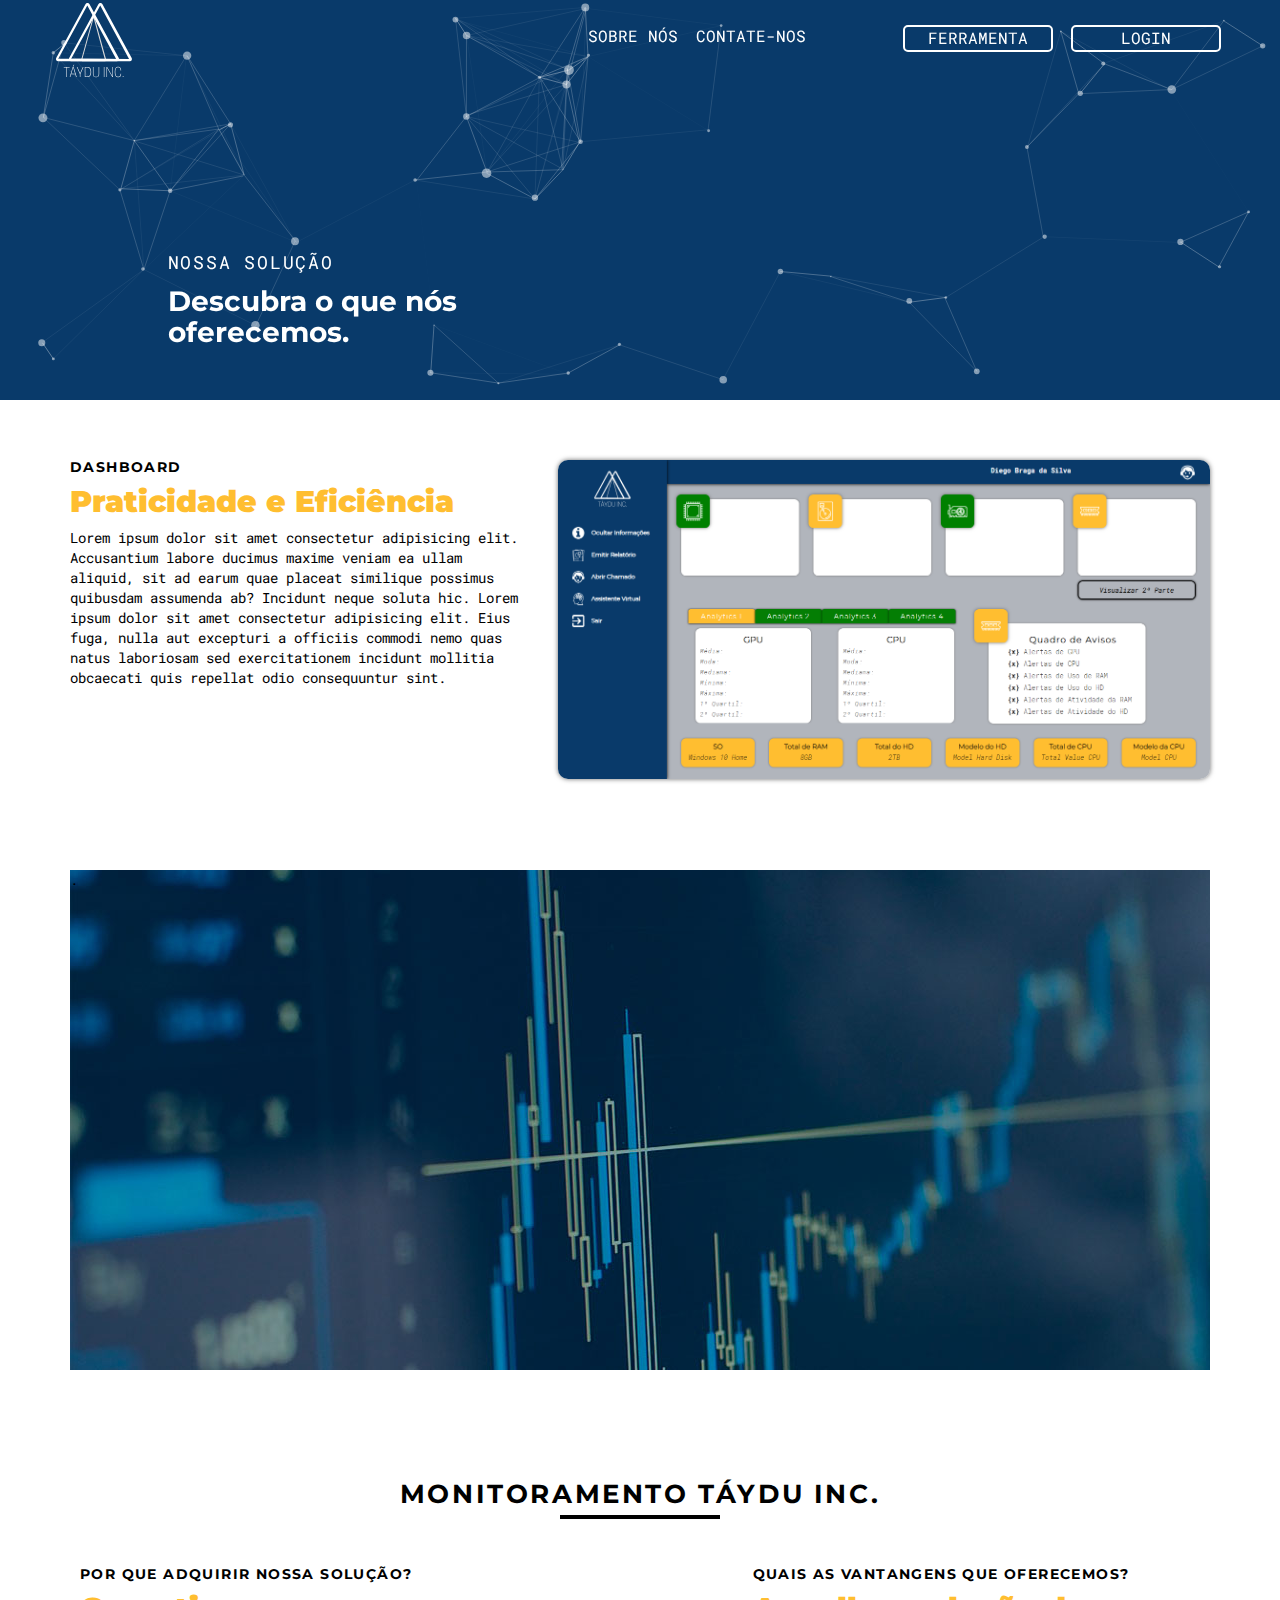
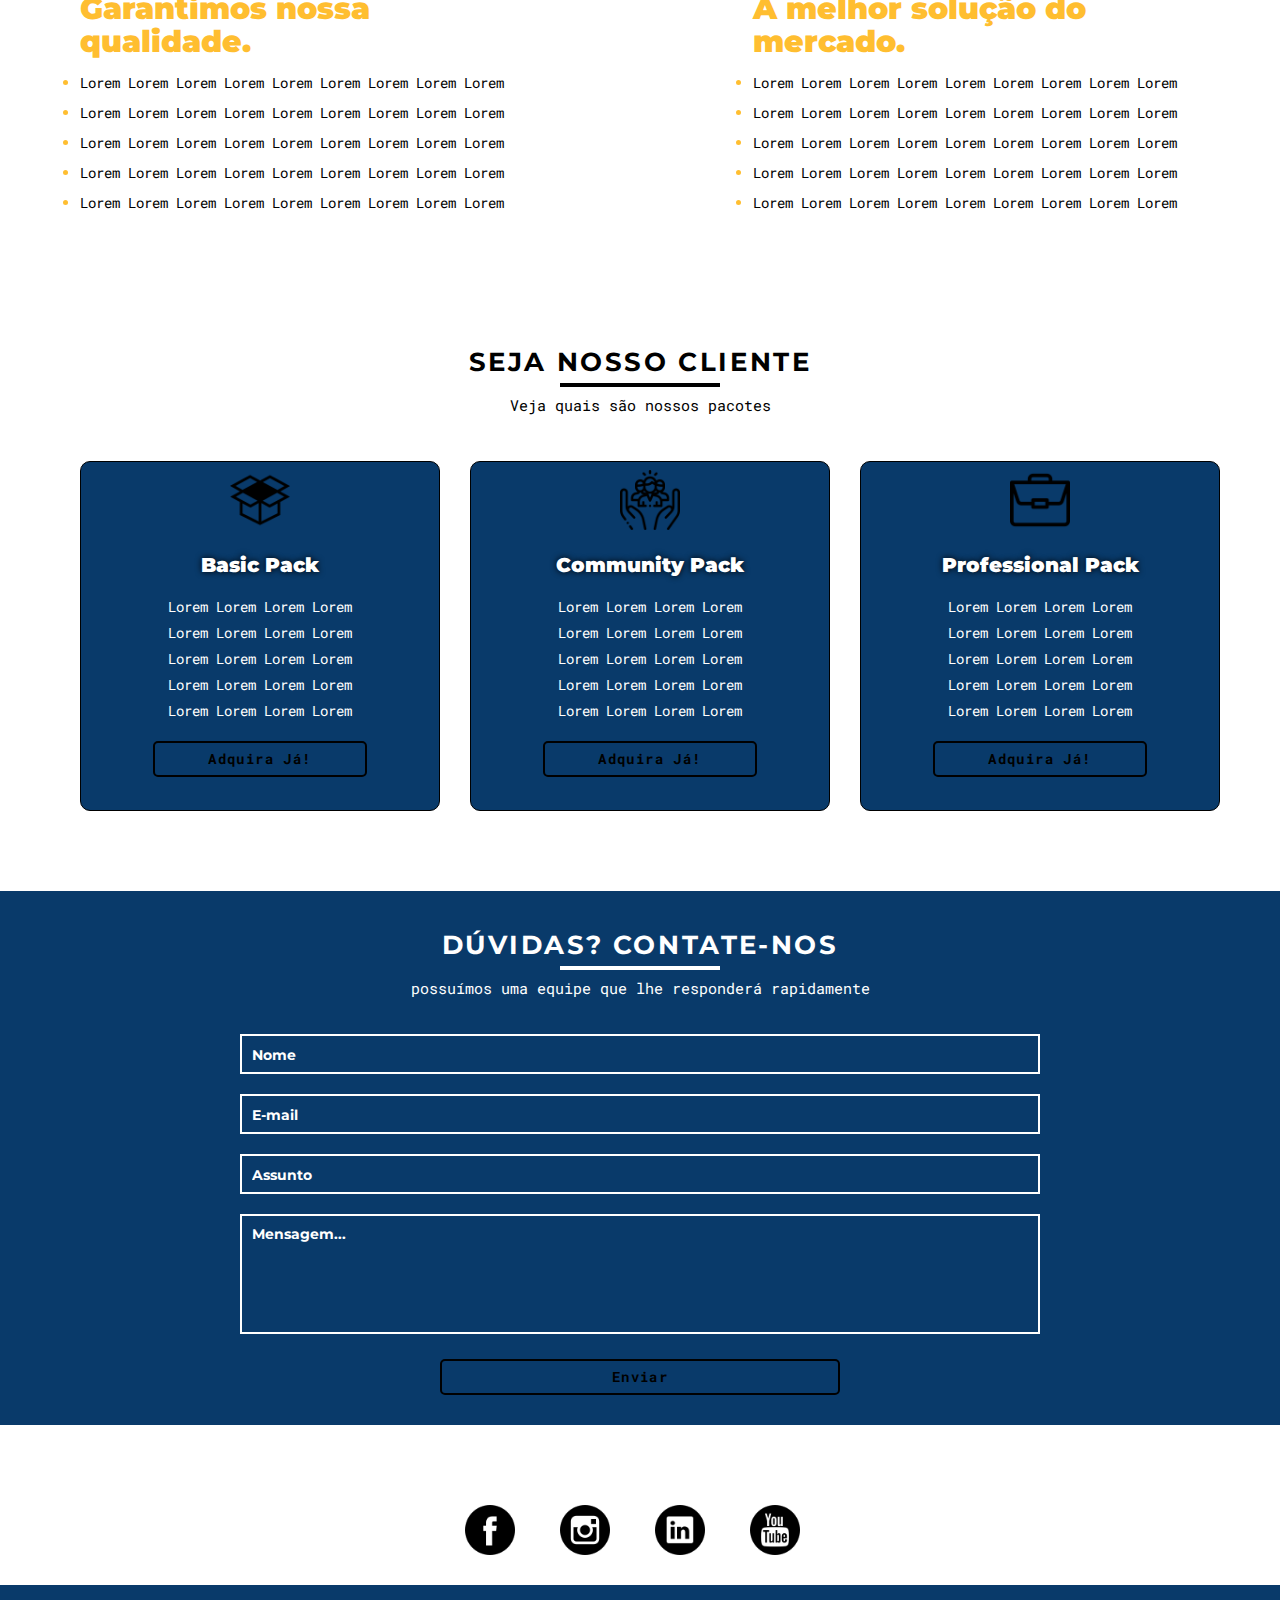
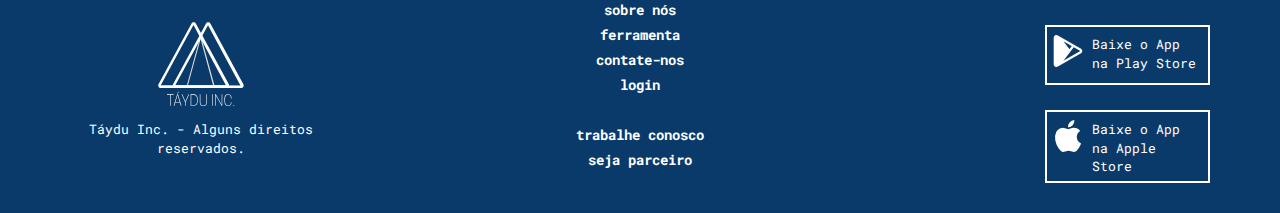
==== ASP.NET - Aplicação Web/TayduInc/TayduInc/our-solution.html @ 2e40c62c "Release PRD" ====
<!DOCTYPE html>
<html lang="pt-br">
    <head>
        <meta charset="utf-8">
        <title>Táydu Inc. - Monitoramento de Hardware</title> 
        <meta name="description" content="">
        <meta property="og:type" content="website">
        <meta property="og:title" content="">
        <meta property="og:url" content="">
        <meta property="og:image" content="">
        <meta name="viewport" content="width=device-width, initial-scale=1.0">
        <meta http-equiv="X-UA-Compatible" content="ie=edge">
        <link rel="apple-touch-icon" sizes="57x57" href="img/favicons/apple-icon-57x57.png">
        <link rel="apple-touch-icon" sizes="60x60" href="img/favicons/apple-icon-60x60.png">
        <link rel="apple-touch-icon" sizes="72x72" href="img/favicons/apple-icon-72x72.png">
        <link rel="apple-touch-icon" sizes="76x76" href="img/favicons/apple-icon-76x76.png">
        <link rel="apple-touch-icon" sizes="114x114" href="img/favicons/apple-icon-114x114.png">
        <link rel="apple-touch-icon" sizes="120x120" href="img/favicons/apple-icon-120x120.png">
        <link rel="apple-touch-icon" sizes="144x144" href="img/favicons/apple-icon-144x144.png">
        <link rel="apple-touch-icon" sizes="152x152" href="img/favicons/apple-icon-152x152.png">
        <link rel="apple-touch-icon" sizes="180x180" href="img/favicons/apple-icon-180x180.png">
        <link rel="icon" type="image/png" sizes="192x192"  href="img/favicons/android-icon-192x192.png">
        <link rel="icon" type="image/png" sizes="32x32" href="img/favicons/favicon-32x32.png">
        <link rel="icon" type="image/png" sizes="96x96" href="img/favicons/favicon-96x96.png">
        <link rel="icon" type="image/png" sizes="16x16" href="img/favicons/favicon-16x16.png">
        <link href="https://fonts.googleapis.com/css?family=Montserrat:300,700i|Roboto+Mono:300,300i,700" rel="stylesheet">
        <script src="http://ajax.googleapis.com/ajax/libs/jquery/1.8.3/jquery.min.js"></script>
        <link rel="stylesheet" href="https://maxcdn.bootstrapcdn.com/bootstrap/3.3.7/css/bootstrap.min.css" integrity="sha384-BVYiiSIFeK1dGmJRAkycuHAHRg32OmUcww7on3RYdg4Va+PmSTsz/K68vbdEjh4u" crossorigin="anonymous">
        <link rel="stylesheet" type="text/css" href="css/normalize.css">
        <link rel="stylesheet" type="text/css" href="css/reset.css">
        <link rel="stylesheet" type="text/css" href="css/animate.css">
        <link rel="stylesheet" type="text/css" href="css/our-solution.css">
        <link rel="stylesheet" type="text/css" href="css/canvas.css">
    </head>
    
    <body>

        <header>
            <div class="container-fluid">

                <div class="navbar navbar-inverse navbar-fixed-top header-menu-mobile" role="navigation" style="display: none;">
                    <div class="container">
                        <div class="navbar-header">
                            <button type="button" class="navbar-toggle navbar-btn" data-toggle="collapse" data-target=".navbar-collapse">
                                <span class="sr-only"> Toggle navigation </span>
                                <span class="icon-bar"></span>
                                <span class="icon-bar"></span>
                                <span class="icon-bar"></span>
                            </button>
                            <a class="navbar-brand" href="#"><p class="logotipo-mobile"></p></a>
                        </div>
                        
                        <div class="collapse navbar-collapse navbar-style">
                            <ul class="nav navbar-nav">
                                <li>
                                    <a href="about-us.html" class="visible-xs" data-toggle="collapse" data-target=".navbar-collapse">sobre nós</a>
                                </li>
                                
                                <li>
                                    <a href="#contate-nos" class="visible-xs" data-toggle="collapse" data-target=".navbar-collapse">contate-nos</a>
                                </li>
                                
                                <li class="active">
                                    <a href="#particles-js" class="visible-xs" data-toggle="collapse" data-target=".navbar-collapse">ferramenta</a>
                                </li>
                                
                                <li>
                                    <a href="RegisterPage.html" class="visible-xs" data-toggle="collapse" data-target=".navbar-collapse">login</a>
                                </li>
                            </ul>
                        </div>
                    </div>
                </div>
                
                <div class="row">
                    <div class="col-lg-12 col-xs-12 header-menu" class="fixar" id="header-menu">
                    <nav>
                        <div class="col-lg-2 col-xs-1 logotipo">
                            <a href="index.html"><img src="img/reutilizavel/logotipo-p&b.svg" alt="Táydu Logotipo"></a>
                        </div>
                        
                        <div class="col-md-5 col-lg-3 col-xs-5 col-md-offset-0 col-lg-offset-3 ">
                            <ul>
                                <li><a href="about-us.html"> sobre nós </a></li>
                                <li><a href="#contate-nos"> contate-nos </a></li>
                            </ul>
                        </div>
                        
                        <div class="col-md-5 col-lg-4 col-xs-6 ">
                            <ul>
                                <a href="#particles-js"><li class="link-effect"> ferramenta </li></a>
                                <a href="RegisterPage.html"><li class="link-effect"> login </li></a>
                            </ul>
                        </div>
                    </nav>
                </div>
            </div>
        </div>
    </header>

    <div id="particles-js">
        <section class="introducao-canvas">
            <div class="container">
                <div class="row">
                    <div class="col-lg-5 col-lg-offset-1">
                        <div class="introducao-canvas_texts">
                            <p> Nossa solução </p>
                            <h1> Descubra o que nós oferecemos. </h1>                    
                        </div>                    
                    </div>
                </div>
            </div>
        </section>
    </div>

    <section class="introducao-dashboard">
        <div class="container">
            <div class="row">
                <div class="col-lg-5">
                    <div class="introducao-dashboard_texts">
                        <h2 class="our-solution-h2"> Dashboard </h2>
                        <h3 class="our-solution-h3"> Praticidade e Eficiência </h3>
                        <p> Lorem ipsum dolor sit amet consectetur adipisicing elit. Accusantium labore ducimus maxime veniam ea ullam aliquid, sit ad earum quae placeat similique possimus quibusdam assumenda ab? Incidunt neque soluta hic. Lorem ipsum dolor sit amet consectetur adipisicing elit. Eius fuga, nulla aut excepturi a officiis commodi nemo quas natus laboriosam sed exercitationem incidunt mollitia obcaecati quis repellat odio consequuntur sint. </p>
                    </div>
                </div>

                <div class="col-lg-7">
                    <div class="apresentacao-dashboard">
                        <img src="img/dashboard-image.png" alt="Ilustração da Dashboard" />
                    </div>
                </div>
            </div>
        </div>
    </section>

    <section class="box-image-1">
        <div class="container">
            <div class="row">
                <div class="col-lg-12">
                    <div class="image-1">
                        .
                    </div>
                </div>
            </div>
        </div>
    </section>

    <section class="motivos-vantagens">
        <div class="container">
            <div class="row">
                <div class="col-lg-12">
                    <div class="row">
                        <div class="col-lg-6 col-lg-offset-3 title">
                            <h2 class="heading"> Monitoramento Táydu Inc. </h2>
                        </div>
                    </div>                    
                    <div class="row">
                        <div class="col-xs-12 col-lg-5">
                            <div class="motivos">
                                <h2 class="our-solution-h2"> Por que adquirir nossa solução? </h2>
                                <h3 class="our-solution-h3"> Garantimos nossa qualidade. </h3>
                                <div class="list">
                                    <ul>
                                        <li><a> Lorem Lorem Lorem Lorem Lorem Lorem Lorem Lorem Lorem </a></li>
                                        <li><a> Lorem Lorem Lorem Lorem Lorem Lorem Lorem Lorem Lorem </a></li>
                                        <li><a> Lorem Lorem Lorem Lorem Lorem Lorem Lorem Lorem Lorem </a></li>
                                        <li><a> Lorem Lorem Lorem Lorem Lorem Lorem Lorem Lorem Lorem </a></li>
                                        <li><a> Lorem Lorem Lorem Lorem Lorem Lorem Lorem Lorem Lorem </a></li>
                                    </ul>
                                </div>
                            </div>
                        </div>
                        <div class="col-xs-12 col-lg-5 col-lg-offset-2">
                            <div class="vantagens">
                                <h2 class="our-solution-h2"> Quais as vantangens que oferecemos? </h2>
                                <h3 class="our-solution-h3"> A melhor solução do mercado. </h3>
                                <div class="list">
                                    <ul>
                                        <li><a> Lorem Lorem Lorem Lorem Lorem Lorem Lorem Lorem Lorem </a></li>
                                        <li><a> Lorem Lorem Lorem Lorem Lorem Lorem Lorem Lorem Lorem </a></li>
                                        <li><a> Lorem Lorem Lorem Lorem Lorem Lorem Lorem Lorem Lorem </a></li>
                                        <li><a> Lorem Lorem Lorem Lorem Lorem Lorem Lorem Lorem Lorem </a></li>
                                        <li><a> Lorem Lorem Lorem Lorem Lorem Lorem Lorem Lorem Lorem </a></li>
                                    </ul>
                                </div>
                            </div>
                        </div>
                    </div>
                </div>
            </div>
        </div>
    </section>

    <section class="pacotes-dms">
        <div class="container">
            <div class="row">
                <div class="col-lg-12 col-xs-12">
                    <h2 class="heading"> seja nosso cliente </h2>
                    <p class="paragraph"> Veja quais são nossos pacotes </p>
                </div>
            </div>

            <div class="row">
                <div class="col-sm-12 col-lg-12 col-xs-12">
                    <div class="row">

                        <div class="col-xs-12 col-sm-4 col-lg-4">
                            <div class="packages">
                                <img src="img/reutilizavel/basic-pack.png" alt="Basic Pack Reference">
                                <h4> Basic Pack</h4>
                                <ul>
                                    <li> Lorem Lorem Lorem Lorem </li>
                                    <li> Lorem Lorem Lorem Lorem</li>
                                    <li> Lorem Lorem Lorem Lorem</li>
                                    <li> Lorem Lorem Lorem Lorem</li>
                                    <li> Lorem Lorem Lorem Lorem</li>
                                </ul>
                                <button type="button" class="btn btn-color"> Adquira Já! </button>
                            </div>
                        </div>
                        
                        <div class="col-xs-12 col-sm-4 col-lg-4">
                            <div class="packages">
                                <img src="img/reutilizavel/community-pack.png" alt="Community Pack Reference">
                                <h4> Community Pack</h4>
                                    <ul>
                                        <li> Lorem Lorem Lorem Lorem </li>
                                        <li> Lorem Lorem Lorem Lorem</li>
                                        <li> Lorem Lorem Lorem Lorem</li>
                                        <li> Lorem Lorem Lorem Lorem</li>
                                        <li> Lorem Lorem Lorem Lorem</li>
                                    </ul>
                                <button type="button" class="btn btn-color"> Adquira Já! </button>
                            </div>
                        </div>
                        
                        <div class="col-xs-12 col-sm-4 col-lg-4">

                            <div class="packages">
                                <img src="img/reutilizavel/professional-pack.png" alt="Professional Pack Reference">
                                <h4> Professional Pack</h4>
                                <ul>
                                    <li> Lorem Lorem Lorem Lorem </li>
                                    <li> Lorem Lorem Lorem Lorem</li>
                                    <li> Lorem Lorem Lorem Lorem</li>
                                    <li> Lorem Lorem Lorem Lorem</li>
                                    <li> Lorem Lorem Lorem Lorem</li>
                                </ul>
                                <button type="button" class="btn btn-color"> Adquira Já! </button>
                            </div>
                        </div>

                    </div>
                </div>
            </div>
        </div>
    </section>

    <section class="call-to-action" id="contate-nos">
        <div class="container">
            <div class="row">
                <div class="col-lg-12 col-xs-12">
                    <h2 class="heading heading-color"> Dúvidas? Contate-nos </h2>
                    <p class="paragraph paragraph-color"> possuímos uma equipe que lhe responderá rapidamente </p>
                </div>
            </div>

            <form id="form">

                <div class="row">
                    <div class="col-lg-12 col-xs-12">
                        <div class="form_box">
                            <input class="input nome" type="text" name="txtNome" placeholder="Nome">
                            <input class="input" type="text" name="txtEmail" placeholder="E-mail">
                        </div>

                        <div class="form_box">
                            <input class="input" type="text" name="txtAssunto" placeholder="Assunto">
                        </div>
                        
                        <div class="form_box">
                            <textarea class="textarea" placeholder="Mensagem..."></textarea>
                        </div>
                        
                        <div class="form_box">
                            <button type="button" class="btn btn-color" style="width: 50%;"> Enviar </button>
                        </div>
                    </div>
                </div>
            </form>
        </div>
    </section>

    <footer>

        <section class="redes-sociais">
            <div class="container">
                <div class="row">
                    <div class="col-lg-12 col-xs-12">

                        <div class="col-lg-1 col-sm-2 col-xs-3 col-sm-offset-2 col-lg-offset-4 ">
                            <div class="redes-sociais_icon">
                                <a href="http://facebook.com.br" target="_blank"><img src="img/reutilizavel/facebook.png" alt="Facebook"></a>
                            </div>
                        </div>

                        <div class="col-lg-1 col-sm-2 col-xs-3">
                            <div class="redes-sociais_icon">
                                <a href="#" target="_blank"><img src="img/reutilizavel/instagram.png" alt="Instagram"></a>
                            </div>
                        </div>

                        <div class="col-lg-1 col-sm-2 col-xs-3">
                            <div class="redes-sociais_icon">
                                <a href="#" target="_blank"><img src="img/reutilizavel/linkedin.png" alt="LinkedIn"></a>
                            </div>
                        </div>

                        <div class="col-lg-1 col-sm-2 col-xs-3">
                            <div class="redes-sociais_icon">
                                <a href="#" target="_blank"><img src="img/reutilizavel/youtube.png" alt="YouTube"></a>
                            </div>
                        </div>

                    </div>
                </div>
            </div>
        </section>

        <section class="footer-increment">
            <div class="container">
                <div class="row">
                    <div class="col-lg-3 col-xs-6">
                        <div class="logotipo-footer">
                            <a href="index.html"><img src="img/reutilizavel/logotipo-p&b.svg" alt="Táydu Logotipo"></a>
                        </div>

                        <div class="copyright">
                            <p> Táydu Inc. - Alguns direitos reservados. </p>
                        </div>
                    </div>
                    <div class="col-lg-6 col-xs-6">
                        <div class="footer-links">
                            <ul>
                                <a href="about-us.html"><li> sobre nós </li></a>
                                <a href="#particles-js"><li> ferramenta </li></a>
                                <a href="#contate-nos"><li> contate-nos </li></a>
                                <a href="RegisterPage.html"><li> login </li></a>
                                <li>&nbsp</li>
                                <a href="#"><li> trabalhe conosco </li></a>
                                <a href="#"><li> seja parceiro </li></a>
                            </ul>
                        </div>
                    </div>
                    <div class="col-lg-2 col-sm-4 col-xs-7 col-xs-offset-2 col-sm-offset-4 col-lg-offset-1">
                        <a href="#"><div class="footer_box play-store">
                            </a><p> Baixe o App na Play Store </p>
                        </div></a>

                        <a href="#"><div class="footer_box apple">
                            <p> Baixe o App na Apple Store </p>
                        </div></a>

                    </div>
                </div>
            </div>
        </section>

    </footer>
        
    <div class="smoothscroll-top">
        <span class="scroll-top-inner">
            <img src="img/reutilizavel/goTop-arrow-yellow.svg" alt="Go Top">
        </span>
    </div>

    <script type="text/javascript" src="js/jquery-3.1.1.min.js"></script>
    <script src="https://maxcdn.bootstrapcdn.com/bootstrap/3.3.7/js/bootstrap.min.js"></script>
    <script type="text/javascript" src="js/app.js"></script>
    <script src="js/particles.js"></script>
    <script src="js/app-canvas.js"></script>

    </body>    
</html>
---- ASP.NET - Aplicação Web/TayduInc/TayduInc/css/our-solution.css ----
/* CONTEÚDOS GERAIS */

body {
    font-family: 'Roboto Mono', monospace;
    font-size: 14px;
    color: #000;
    background-color: #fff;
}

h1, h2, h3, h4, h5, h6, span {
    font-family: 'Montserrat', sans-serif;
    font-size: 18px;
}

.our-solution-h2 {
    text-transform: uppercase;
    letter-spacing: .1em;
    font-weight: bold;
    font-size: 14px;   
    text-align: left !important; 
}

.our-solution-h3 {
    margin: 10px 0;
    font-size: 30px;
    color: #ffbe30;
    font-weight: 900;
    text-align: left !important;
}

/*
TAGS
*/

.btn {
    position: relative;
    border: 2px solid #fff;
    border-radius: 5px;
    text-emphasis: none;
    color: #000;
    text-emphasis: uppercase;
    letter-spacing: .1em;
}

.btn:hover {
    transition: all 1s ease;
    background: #093a6a;
    border: 2px solid #000;
    color: #fff;
}

.btn.btn-color {
    position: relative;
    width: 60%;
    font-weight: 800;
    background: transparent;
    border: 2px solid #000;
    margin-top: 20px;
}

.btn.btn-color:hover {
    transition: all 0.5s ease-out;
    background: #fff;
    box-shadow: 0 0 10px #fff;
    color: #000;
}

.heading {
    position: relative;
    display: inline-block;
    text-transform: uppercase;
    letter-spacing: .1em;
    font-family: 'Montserrat', sans-serif;
    font-size: 26px;
    font-weight: bold;
    color: #000;
    margin-top: 10px;
}

.heading:after {
    content: "";
    display: block;
    width: 160px;
    height: 4px;
    background: #000;
    margin: 6px auto 8px auto;
}

.heading.heading-color {
    padding-top: 20px;
    margin-top: 20px;
    color: #fff;
}

.heading.heading-color:after {
    background: #fff;
}

.paragraph {
    position: relative;
    font-size: 15px;
    color: #000;
    margin-bottom: 15px;
}

.paragraph.paragraph-color {
    color: #fff;
}


/* JS EFFECT HEADER */

.fixar {
    position: fixed !important;
    background: #093a6a !important;
    border-bottom: 1px solid black;
}


/* HEADER MENU - DESKTOP */

.logotipo img {
    position: relative;
    width: 80px;
    height: 80px;
    margin-left: -50px;
}

.header-menu, .header-menu-mobile {
    position: absolute;
    top: 0;
    z-index: 9999;
    min-height: 70px;
    height: auto;
    text-align: center;
    background: transparent;
}

.header-menu ul li {
    font-size: 16px;
    display: inline-block;
    text-transform: uppercase;
    margin: 25px 0 0 10px;
}

.header-menu ul li a {
    text-decoration: none;
    color: #fff;
    cursor: pointer;
}

.header-menu ul li a:hover {
    color: #ffbe30;
}

.link-effect {
    border: 2px solid #fff;
    border-radius: 5px;
    width: 150px;
    text-decoration: none;
    color: #fff;
}

header .link-effect:hover {
    transition: all .5s ease;
    border: 2px solid #ffbe30;
    color: #ffbe30;
    animation: pulse 0.5s;
}


/* HEADER MENU - MOBILE */

.header-menu-mobile {
    border: none;
    min-height: 55px;
}

.logotipo-mobile {
    margin-top: -10px;
}

.logotipo-mobile:after {
    content: "";
    display: block;
    background: url("../img/reutilizavel/logotipo-p&b-mobile.svg");
    background-repeat: no-repeat;
    width: 55px;
    height: 55px;
    float: left;
    top: -10px;
}


.navbar-btn {
    background: transparent !important;
    border: 1px solid #fff !important;
}

.navbar-btn:hover {
    background: #ffbe30 !important;
}

.navbar-style {
    text-align: center !important;
}

.navbar-style ul li a {
    color: #fff !important;
    font-family: 'Montserrat', sans-serif;
    font-size: 14px;
    font-weight: 600;
    text-transform: uppercase !important;
}

.navbar-style ul li:hover {
    transition: all .5s ease;
    background: #ffbe30;
}

.active-style {
    background: #ffbe30 !important;
}


/* INTRODUÇÃO CANVAS */

.intruducao-canvas {
    position: relative;
    background-color: red;  
}

.introducao-canvas_texts {
    position: absolute;
    margin-top: 250px;
}

.introducao-canvas_texts p {
    text-transform: uppercase;
    color: #fff;
    font-size: 18px;
    letter-spacing: .1em;
}

.introducao-canvas_texts h1 {
    margin-top: 10px;
    font-size: 28px;
    color: #fff;
    font-weight: bold;
}


/* INTRODUÇÃO DASHBOARD */

.introducao-dashboard {
    margin-top: 60px;
    min-height: 350px;
    height: auto;
}


.apresentacao-dashboard img{
    width: 100%;
    height: 100%;
    border-radius: 10px;
    box-shadow: 0 0 5px rgb(110, 110, 110);
}


/* BOX IMAGE */

.box-image-1 {
    margin-top: 60px;
}

.image-1 {
    background-image: url("../img/backgrounds/box-image-3.jpg");
    background: cover;
    min-height: 500px;
    height: auto;
}


/* MOTIVOS E VANTAGENS */

.motivos-vantagens {
    margin-top: 100px;
    margin-bottom: 100px;
}

.motivos {
    margin-left: 10px;
}


.title {
    text-align: center;
    margin-bottom: 40px;
}

.list ul a {
    text-decoration: none;
    color: #000;
    line-height: 30px;
}

.list li {
    list-style: disc;
    color: #ffbe30;
}


/* PACOTES DMS */

.pacotes-dms {
    margin-top: 60px;
    padding-top: 20px;
    text-align: center;
    min-height: 450px;
    height: auto;
}

.packages {
    background: #093a6a;
    border-radius: 10px;
    border: 1px solid #000;
    width: 100%;
    float: left;
    height: 350px;
    margin: 30px 0 0 10px;
}

.packages img {
    width: 70px;
    height: 70px;
    margin-top: 3px;
    padding: 5px;
}

.packages h4 {
    font: 20px/27px 'Montserrat', sans-serif;
    font-weight: 900;
    text-shadow: 0 0 6px #000;
    color: #fff;
    padding: 12px 0;
}

.packages ul li {
    margin-top: 6px;
    color: #fff;
}


/* CALL-TO-ACTION */

.call-to-action {
    width: 100%;
    margin-top: 80px;
    background: #093a6a;
    min-height: 480px;
    height: auto;
    text-align: center;
    padding-bottom: 30px;
}

#form {
    width: 800px;
    margin: 0 auto;
    text-align: center;
}

.form_box {
    width: 100%;
}

.form_box {
    position: relative;
}

.input, .textarea {
    z-index: 99;
    width: 100%;
    margin-top: 20px;
    background: transparent;
    border: 2px solid #fff;
    height: 40px;
    padding-left: 10px;
    color: #fff;
}

.form_box-wrap {
    margin-left: 10%;
}

.textarea {
    resize: none;
    height: 120px;
    padding: 10px;
}

/*
PLACEHOLDERS
*/

.input::-webkit-input-placeholder, .textarea::-webkit-input-placeholder {
    color: #fff;
    font-family: 'Montserrat', sans-serif;
    font-weight: 700;
}

.input::-moz-placeholder, .textarea::-moz-placeholder { /* Firefox 19+ */
    color: #fff;
    font-family: 'Montserrat', sans-serif;
    font-weight: 700;
}

.input:-ms-input-placeholder, .textarea:-ms-input-placeholder { /* IE 10+ */
    color: #fff;
    font-family: 'Montserrat', sans-serif;
    font-weight: 700;
}

.input:-moz-placeholder, .textarea:-moz-placeholder { /* Firefox 18- */
    color: #fff;
    font-family: 'Montserrat', sans-serif;
    font-weight: 700;
}


/* FOOTER */

/* REDES SOCIAIS */

.redes-sociais {
    margin-top: 80px;
    margin-bottom: 20px;
    height: 60px;
}

.redes-sociais_icon img {
    width: 50px;
    height: 50px;  
}


/* GENERAL FOOTER */

.footer-increment {
    margin-top: 5px;
    padding-top: 15px;
    padding-bottom: 30px;
    background: #093a6a;
    min-height: 220px;
    height: auto;
    color: #fff;
}

.logotipo-footer {
    width: 90px; 
    height: 90px;
    margin: 20px auto 0 auto;
}

.copyright {
    font-weight: 700;
    margin-top: 10px;
    text-align: center;
    font-size: 13px;
}

.footer-links ul li {
    color: #fff;
    font-weight: 700;
    margin-bottom: 5px;
    text-align: center;
}

.footer-links ul li:hover {
    transition: all 0.5s ease;
    color: #ffbe30;
}

.footer-links a {
    text-decoration: none;
}

/*
PSEUDOCLASSE FOOTER
*/

.footer_box {
    position: relative;
    min-height: 60px;
    font-size: 13px;
    font-weight: 700;
    text-align: left;
    border: 2px solid #fff;
    color: #fff;
    padding: 8px 5px 5px 5px;
    margin-top: 25px;
}

.footer-increment a {
    color: #fff;
    text-decoration: none;
}

.footer_box:hover {
    cursor: pointer;
    transition: all 0.5s ease;
    border: 2px solid #ffbe30;
    color: #ffbe30;
}


.footer_box.play-store:before {
    content: "";
    display: block;
    background: url("../img/reutilizavel/play-store-branco.png");
    background-repeat: no-repeat;
    width: 40px;
    height: 40px;
    float: left;
    bottom: -10px;
}

.footer_box.apple:before {
    content: "";
    display: block;
    background: url("../img/reutilizavel/apple-branco.png");
    background-repeat: no-repeat;
    width: 40px;
    height: 40px;
    float: left;
    bottom: -10px;
}




/* SMOOTHSCROOL */

.smoothscroll-top {
    position:fixed;
    opacity:0;
    visibility:hidden;
    overflow:hidden;
    text-align:center;
    z-index:99;
    color:#fff;
    width:47px;
    height:44px;
    line-height:44px;
    right:25px;
    bottom:-25px;
    padding-top:2px;
    border-radius:5px;
    transition:all .5s ease-in-out;
    transition-delay:.2s;
}

.smoothscroll-top img {
    margin-top: 3px;
    width: 33px;
    height: 33px;
}

.smoothscroll-top:hover {
    background-color:#000;
    color:#fff;
    transition:all .2s ease-in-out;
    transition-delay:0;
}

.smoothscroll-top.show {
    visibility:visible;
    cursor:pointer;
    opacity:1;
    bottom:25px;
}


/* RESPONSIVO GERAL */

@media only screen and (max-width: 1024px) {
    .header-menu-mobile {
        display: none !important;
    }

    .logotipo img {
        margin: 0;
    }

    .apresentacao-dashboard img {
        margin-top: 20px;
    }

    .packages img {
        width: 90px;
        height: 90px;
    }

    .packages h4, {
        font-size: 18px;
    }

    .packages ul li {
        font-size: 12px;
    }

    #form {
        width: 100%;
        margin: 0 0;
    }

    .input, .textarea {
        width: 100%;
    }

}

@media only screen and (max-width: 768px) {

    .heading {
        font-size: 28px;
    }

    .paragraph {
        margin-top: 15px;
        font-weight: 600;
    }

    .link-effect {
        width: 130px;
    }

    .logotipo img {
        margin-left: -15px;
    }

    .apresentacao-dashboard img {
        margin-top: 20px;
    }

    .image-1 {
        margin-top: 40px;
    }

    .our-solution-h2, .our-solution-h3, .motivos-vantagens {
        text-align: center !important;
    }

    .vantagens {
        margin-top: 40px;
    }

    .packages {
        margin-left: auto;
        margin-right: auto;
        width: 100%;
        float: none;
        height: auto;
        padding: 20px 0;
    }

    .packages img {
        width: 110px;
        height: 110px;
    }

    .packages h4 {
        font-size: 22px;
    }

    .packages ul li {
        font-size: 14px;
    }

    #form {
        width: 100%;
        margin: 0 0;
    }

    .input, .textarea {
        width: 100%;
    }

    .form_box.btn.btn-color {
        margin-bottom: 20px ;
    }

    .redes-sociais_icon {
        margin-left: 30%;
    }

}


@media only screen and (max-width: 480px) {

    .introducao-header {
        background: url("../img/backgrounds/bg-header-mobile.jpg");
    }

    .header-menu-mobile {
        display: block !important;
    }

    .header-menu {
        display: none !important;
    }    

    .heading {
        font-size: 24px;
    }

    .paragraph {
        margin-top: 15px;
        font-weight: 600;
    }

    .apresentacao-dashboard img {
        margin-top: 40px;
    }

    .image-1 {
        background-position: center center;
    }

    .vantagens {
        margin-top: 40px;
    }

    .our-solution-h3 {
        margin-bottom: 20px;
    }

    .list {
        margin-left: 10px;
    }

    .packages {
        margin-left: 0;
        padding: 20px 0;
        width: 100%;
    }

    #form {
        width: 100%;
        margin: 0 0;
    }

    .input, .textarea {
        width: 100%;
    }

    .form_box.btn.btn-color {
        margin-bottom: 20px ;
    }

    .redes-sociais_icon {
        margin: 0;
    }
}
---- ASP.NET - Aplicação Web/TayduInc/TayduInc/css/canvas.css ----
#particles-js{
  width: 100%;
  height: 400px;
  background-color: #093a6a;
  background-image: url('');
  background-size: cover;
  background-position: 50% 50%;
  background-repeat: no-repeat;
}
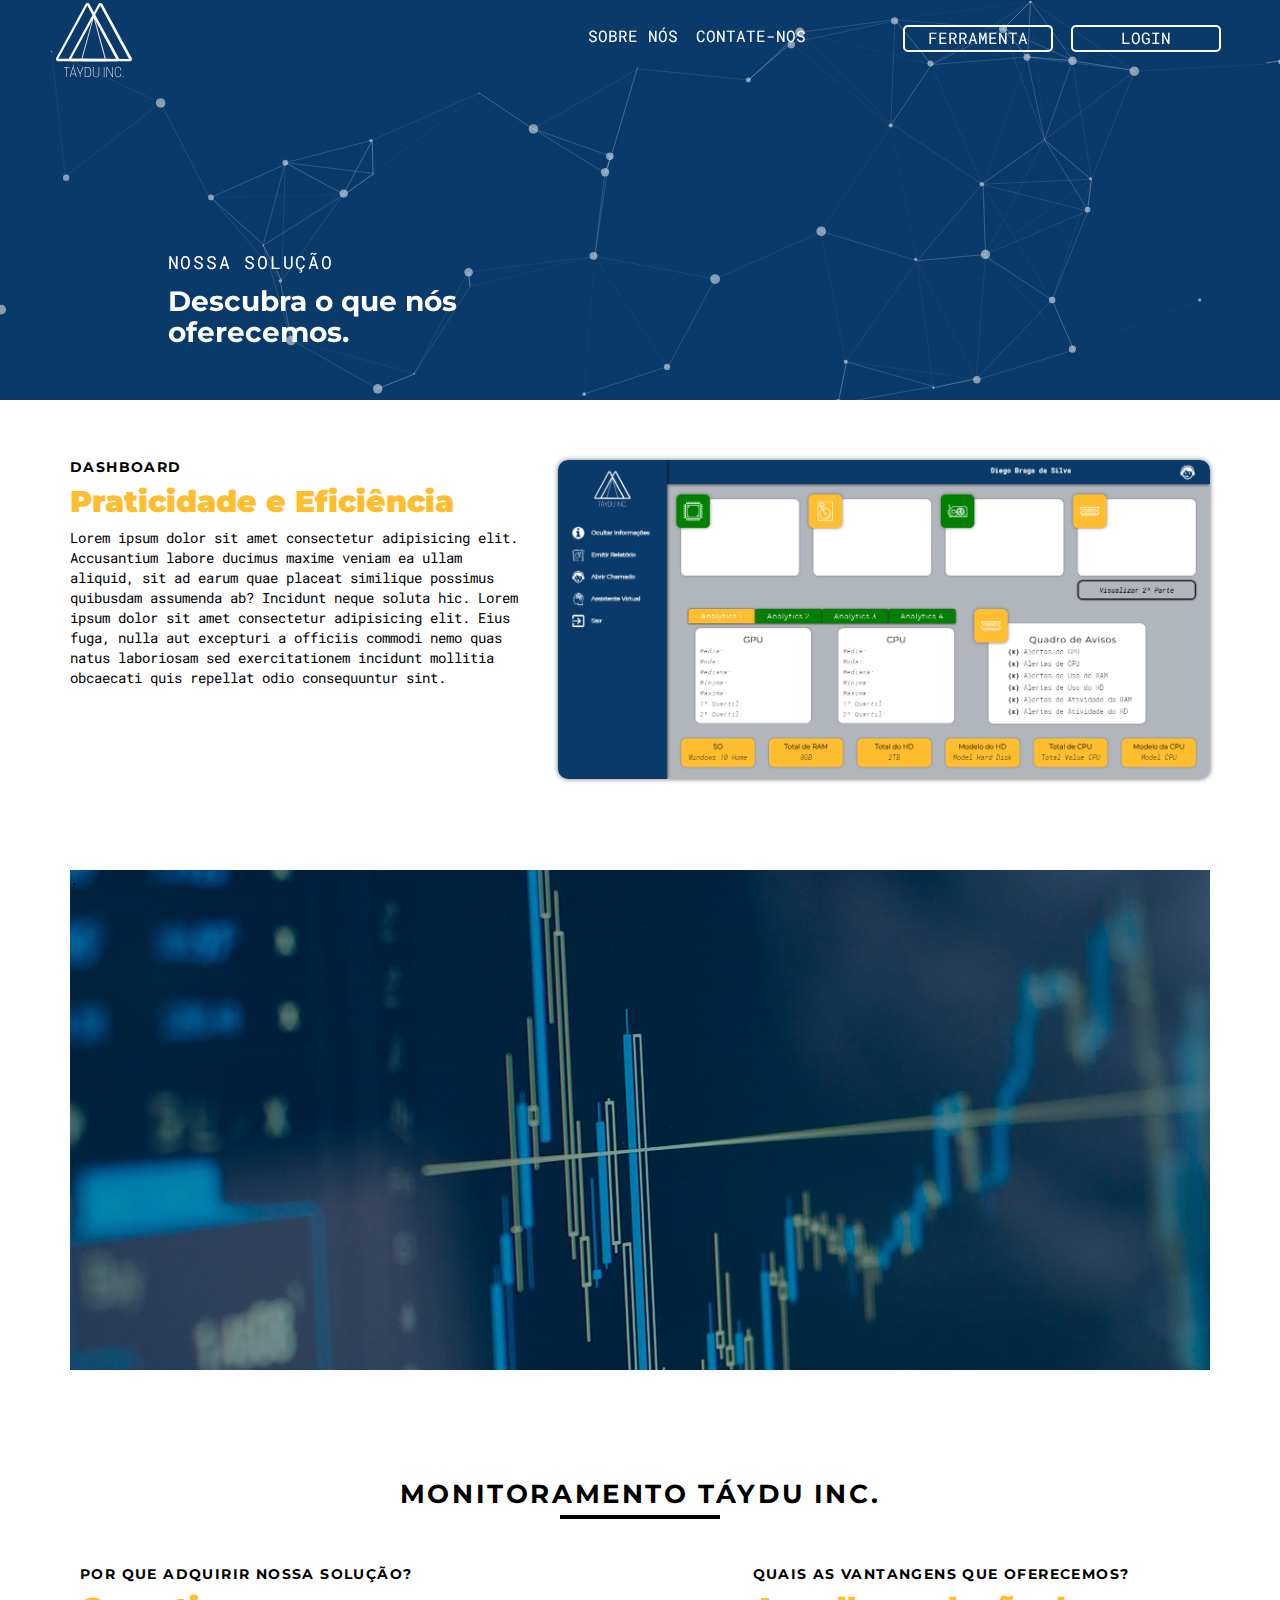
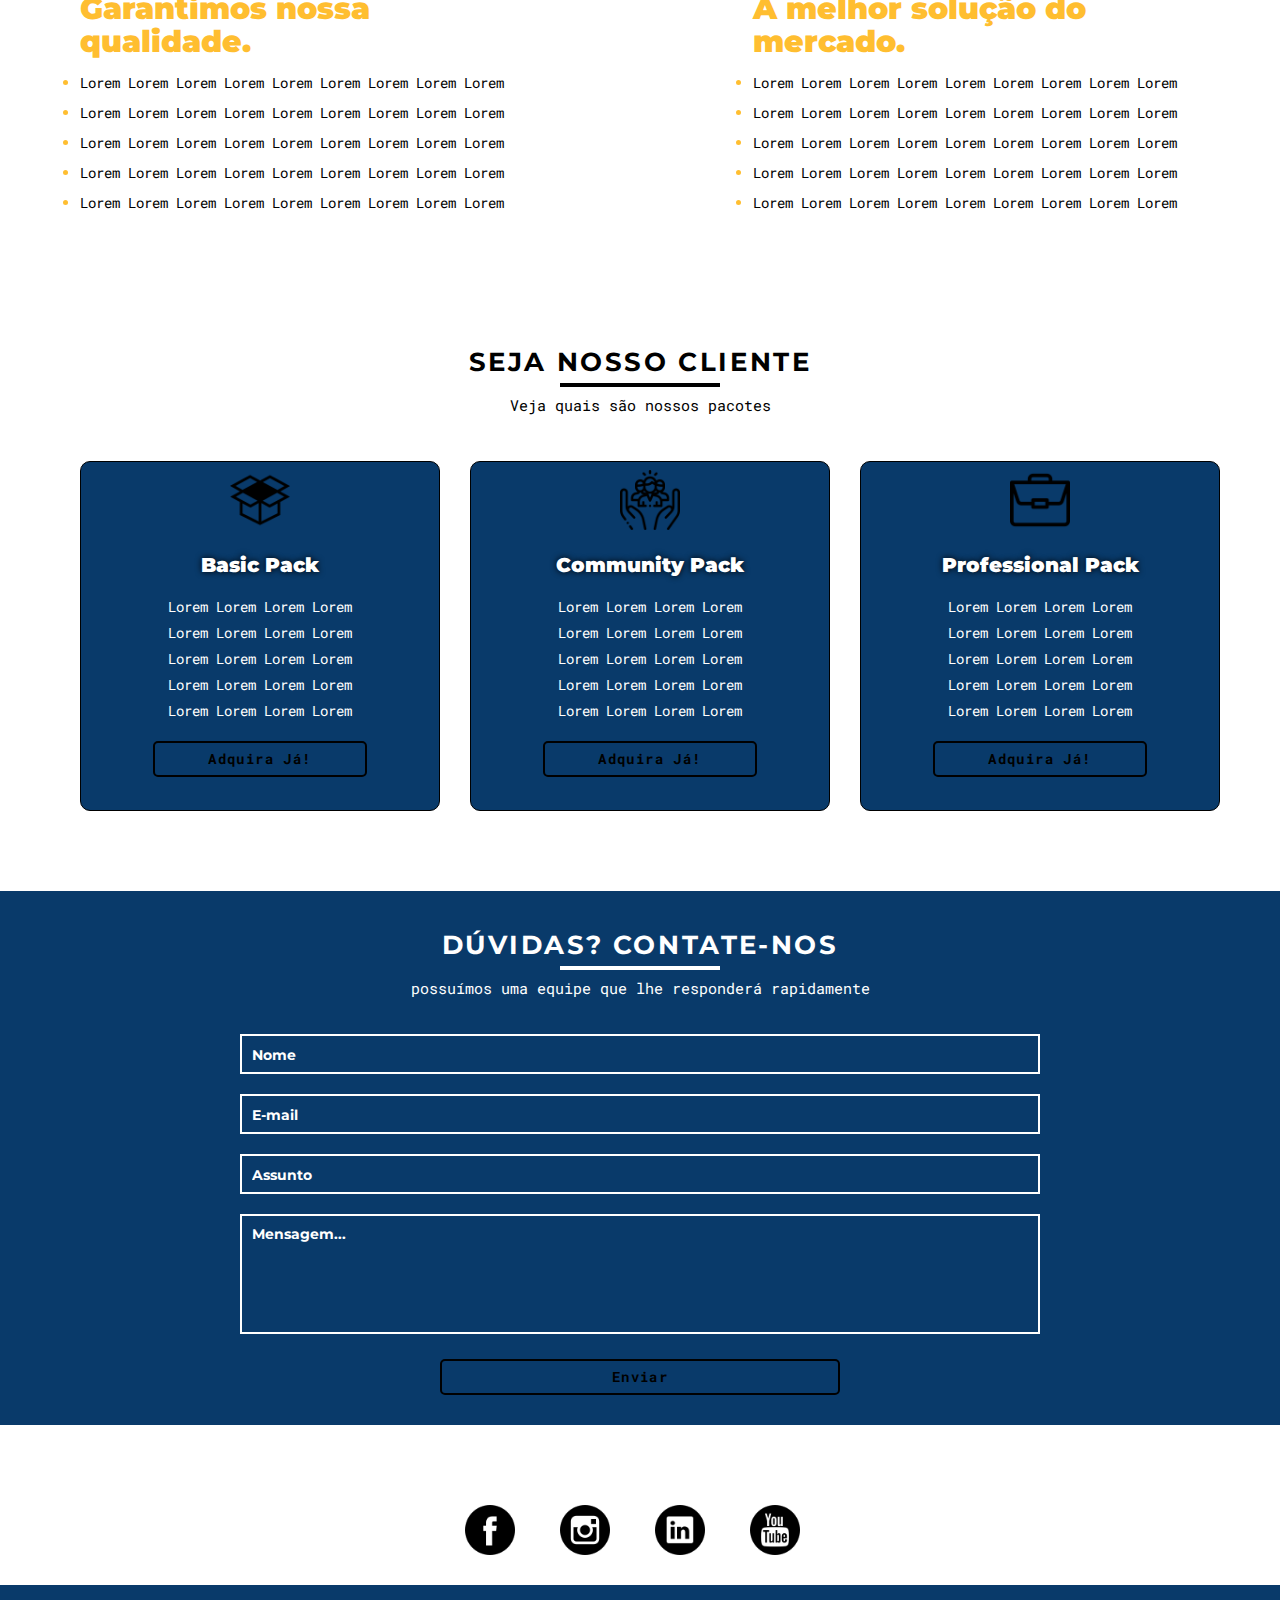
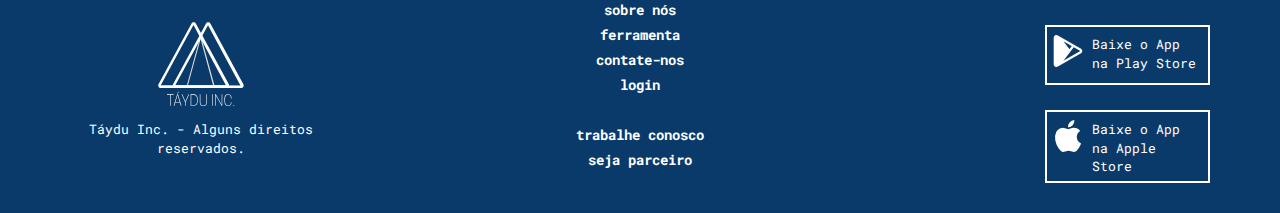
==== commit 29ebb2aa: "Fix Bugs" ====
--- a/ASP.NET - Aplicação Web/TayduInc/TayduInc/our-solution.html
+++ b/ASP.NET - Aplicação Web/TayduInc/TayduInc/our-solution.html
@@ -1,4 +1,4 @@
-<!DOCTYPE html>
+﻿<!DOCTYPE html>
 <html lang="pt-br">
     <head>
         <meta charset="utf-8">
@@ -65,7 +65,7 @@
                                 </li>
                                 
                                 <li>
-                                    <a href="RegisterPage.html" class="visible-xs" data-toggle="collapse" data-target=".navbar-collapse">login</a>
+                                    <a href="Login.aspx" class="visible-xs" data-toggle="collapse" data-target=".navbar-collapse">login</a>
                                 </li>
                             </ul>
                         </div>
@@ -89,7 +89,7 @@
                         <div class="col-md-5 col-lg-4 col-xs-6 ">
                             <ul>
                                 <a href="#particles-js"><li class="link-effect"> ferramenta </li></a>
-                                <a href="RegisterPage.html"><li class="link-effect"> login </li></a>
+                                <a href="Login.aspx"><li class="link-effect"> login </li></a>
                             </ul>
                         </div>
                     </nav>
@@ -345,7 +345,7 @@
                                 <a href="about-us.html"><li> sobre nós </li></a>
                                 <a href="#particles-js"><li> ferramenta </li></a>
                                 <a href="#contate-nos"><li> contate-nos </li></a>
-                                <a href="RegisterPage.html"><li> login </li></a>
+                                <a href="Login.aspx"><li> login </li></a>
                                 <li>&nbsp</li>
                                 <a href="#"><li> trabalhe conosco </li></a>
                                 <a href="#"><li> seja parceiro </li></a>
